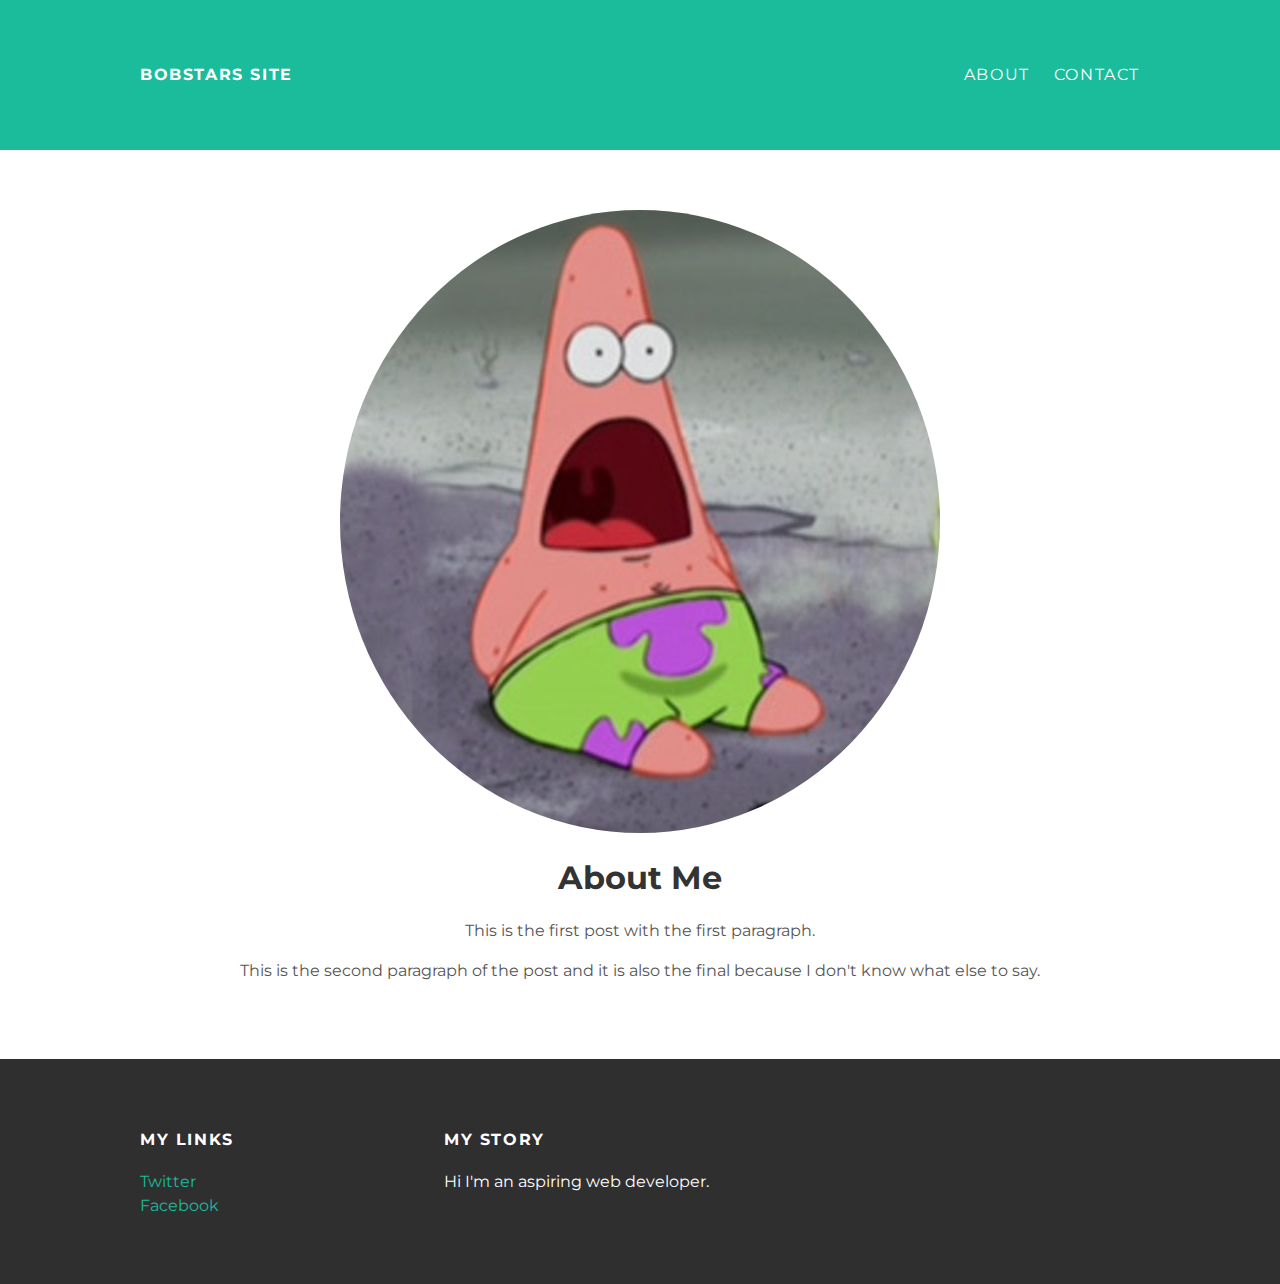
==== about.html @ 27e32ec1 "Add files via upload" ====
<!doctype html>
<html>
  <head>
    <title>Bobster542</title>
    <link rel="stylesheet" type="text/css" href="styles.css">
  </head>
  <body>
    <div id="header">
      <div class="container">
        <a id="header-title"
        href="index.html">Bobstars Site</a>
        <ul id="header-nav">
          <li><a
        href="about.html">About</a></li>
          <li><a
            href="mailto:bobstar924@gmail.com">Contact</a></li>
        </ul>
      </div>
    </div>
    <div id="content">
      <div class ="container">
        <div class="about">
          <div class=about-author>
            <img src="patrickstar.jpg">
          </div>
          <h1 class="about-title">About Me</h1>
            <div class="about-content">
              <p>This is the first post with the first paragraph.</p>
              <p>This is the second paragraph of the post and it is also the
                 final because I don't know what else to say.</p>
            </div>
        </div>
      </div>
    </div>
    <div id="footer">
      <div class="container">
        <div class="column">
          <h4>My Links</h4>
            <p>
              <a href="">Twitter</a>
              <br>
              <a href="">Facebook</a>
            </p>
        </div>
        <div class="column">
          <h4>My Story</h4>
          <p>Hi I'm an aspiring web developer.</p>
        </div>
      </div>
    </div>
  </body>
</html>
---- styles.css ----
@import url(http://fonts.googleapis.com/css?family=Montserrat:400,700);
body{
  color: #555;
  margin: 0;

  font-family: 'Montserrat', sans-serif;
}
#header{
  background-color: #1abc9c;
  height: 150px;
  line-height: 150px;
}
#header a{
  color: white;
  text-decoration: none;
  text-transform: uppercase;
  letter-spacing: 0.1em;
}
#header a:hover{
  color: #222;
}
#header-title{
  display: block;
  float: left;
  font: 20px;
  font-weight: bold;
}
#header-nav{
  display: block;
  float: right;
  margin-top:0;
}
#header-nav li{
  display: inline;
  padding-left: 20px;
}
.container{
  max-width:1000px;
  margin: 0 auto;
}
#footer {
  background-color: #2f2f2f;
  padding: 50px 0;
}
.column {
  min-width: 300px;
  display: inline-block;
  vertical-align: top;
}
#footer h4 {
  color: white;
  text-transform: uppercase;
  letter-spacing: 0.1em;
}
#footer p {
  color: white;
}
a {
  color: #1abc9c;
  text-decoration: none;
}
a:hover {
  color: #F6A623;
}
.post, .about {
  max-width: 800px;
  margin: 0 auto;
  padding: 60px 0;
}
.post-author img {
  width: 50px;
  height: 50px;
  vertical-align: middle;
  border-radius: 50%;
}
.post-author span {
  margin-left: 16px;
}
.post-date {
  color: #D2D2D2;

  font-size: 14px;
  font-weight: bold;
  text-transform: uppercase;
  letter-spacing: 0.1em;
}
h1, h2, h3, h4 {
  color: #333;
}
p {
  line-height: 1.5;
}
.about {
  text-align: center;
}
.about-author img {
  border-radius: 50%;
}
.post-container:nth-child(even) {
  background-color: #f2f2f2;
}
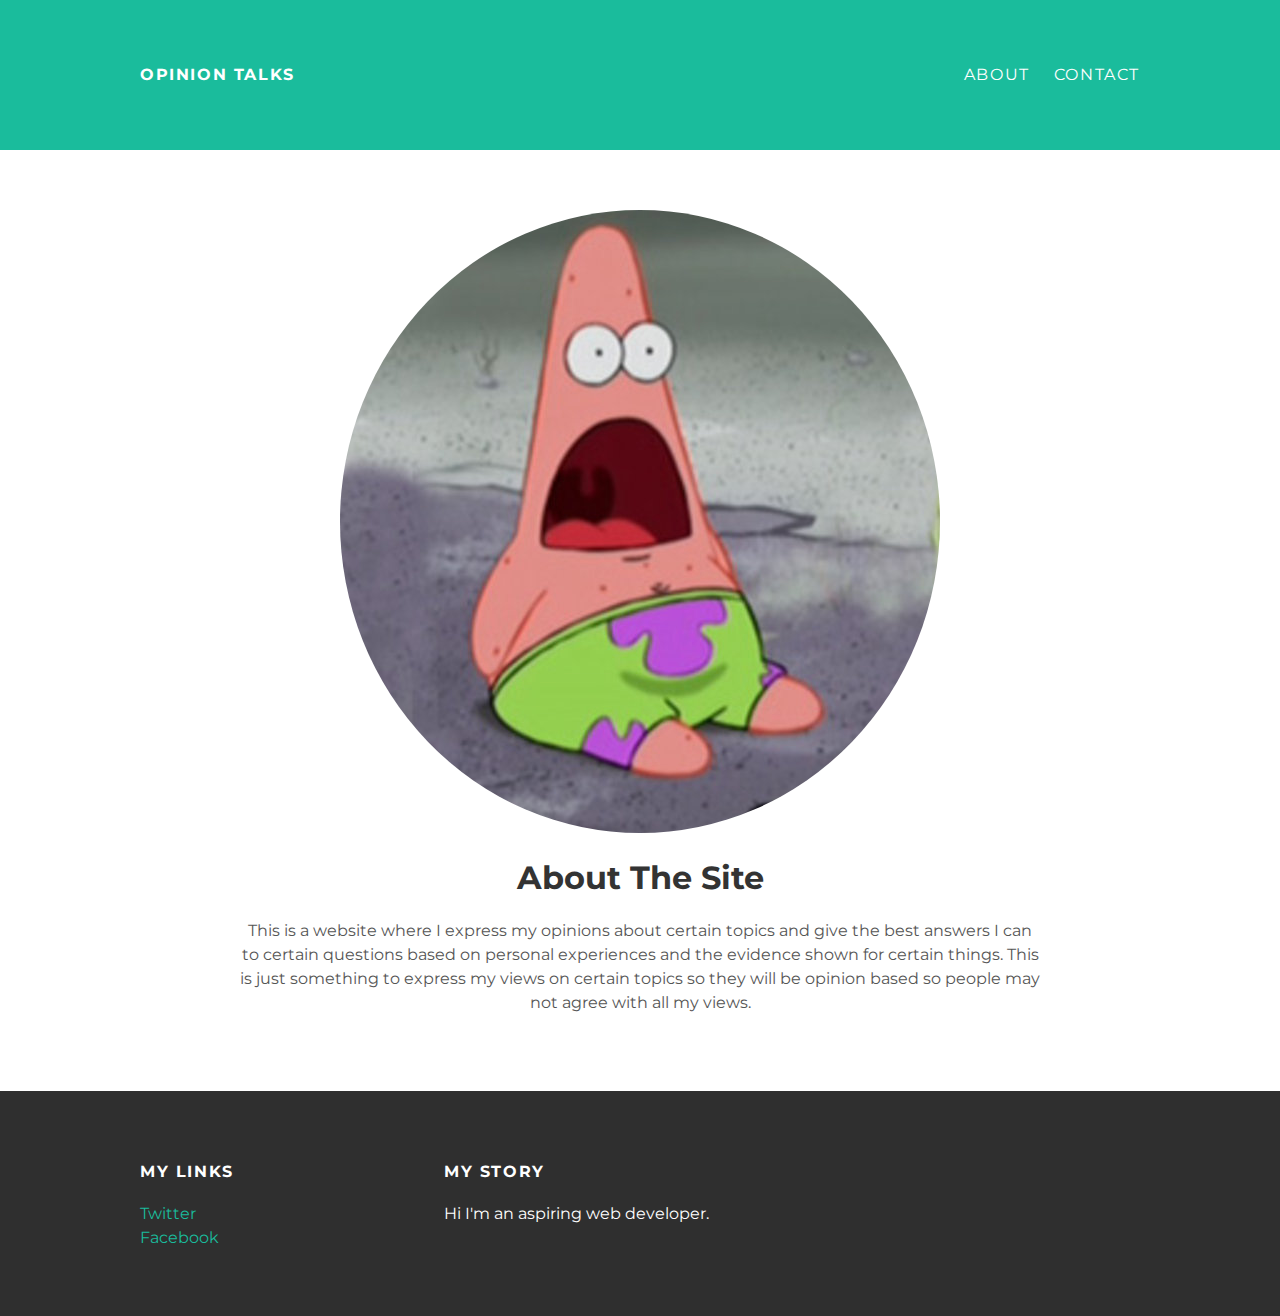
==== commit 6a875130: "Update about.html" ====
--- a/about.html
+++ b/about.html
@@ -8,7 +8,7 @@
     <div id="header">
       <div class="container">
         <a id="header-title"
-        href="index.html">Bobstars Site</a>
+        href="index.html">Opinion Talks</a>
         <ul id="header-nav">
           <li><a
         href="about.html">About</a></li>
@@ -23,11 +23,13 @@
           <div class=about-author>
             <img src="patrickstar.jpg">
           </div>
-          <h1 class="about-title">About Me</h1>
+          <h1 class="about-title">About The Site</h1>
             <div class="about-content">
-              <p>This is the first post with the first paragraph.</p>
-              <p>This is the second paragraph of the post and it is also the
-                 final because I don't know what else to say.</p>
+              <p>This is a website where I express my opinions about certain topics 
+                and give the best answers I can to certain questions based on personal 
+                experiences and the evidence shown for certain things. This is just
+                something to express my views on certain topics so they will be opinion 
+                based so people may not agree with all my views.</p>
             </div>
         </div>
       </div>
